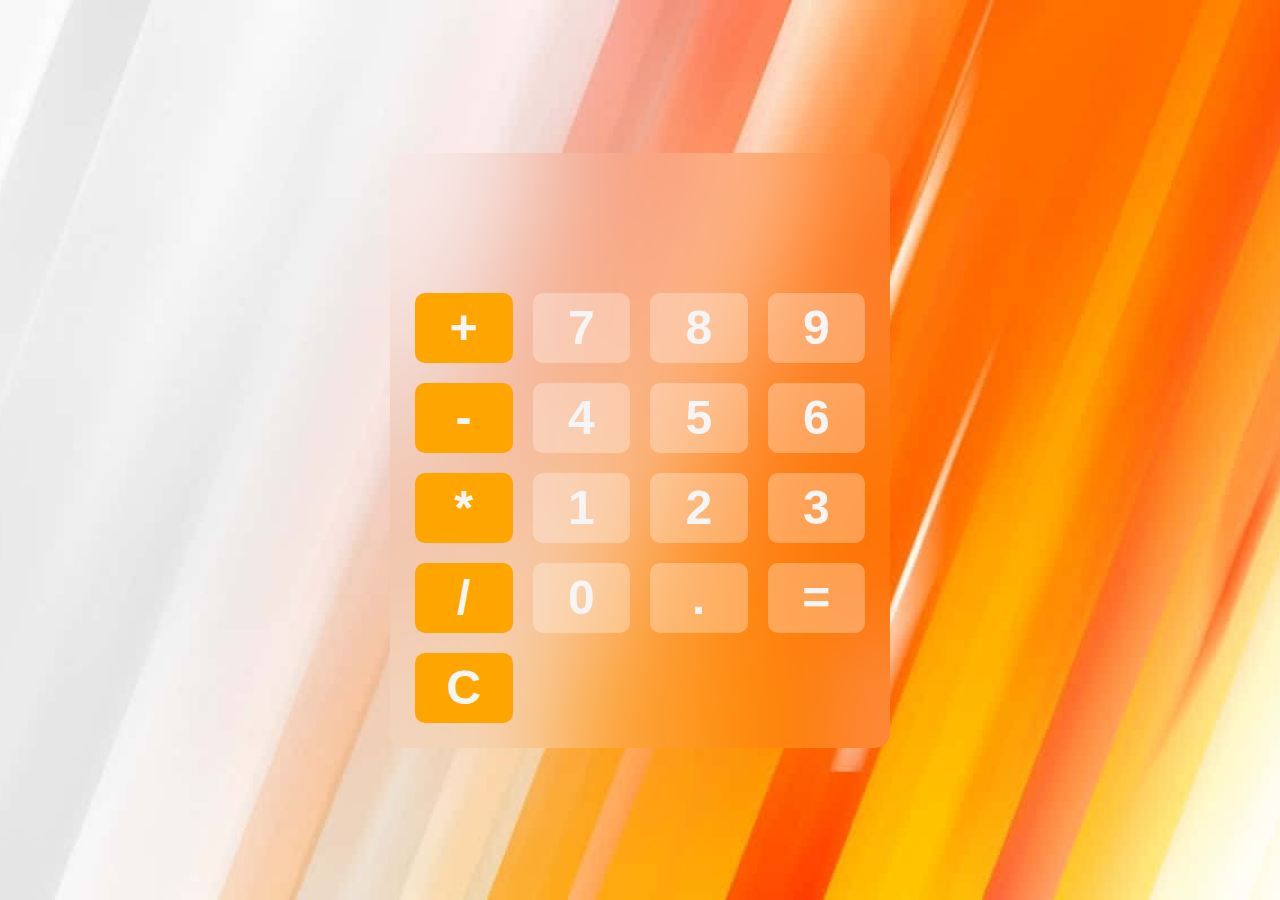
==== calculator.html @ 60561cc5 "first commit" ====
<!DOCTYPE html>
<html lang="en">
<head>
    <meta charset="UTF-8">
    <meta name="viewport" content="width=device-width, initial-scale=1.0">
    <title>Document</title>
    <link rel="stylesheet" href="cal.css">
</head>
<body>
    
    <div id="calculator">
        <input id="display">
        <div id="keys">
            <button onclick="appendToDisplay('+')" class="operator-btn">+</button>
            <button onclick="appendToDisplay('7')">7</button>
            <button onclick="appendToDisplay('8')">8</button>
            <button onclick="appendToDisplay('9')">9</button>
            <button onclick="appendToDisplay('-')"class="operator-btn">-</button>
            <button onclick="appendToDisplay('4')">4</button>
            <button onclick="appendToDisplay('5')">5</button>
            <button onclick="appendToDisplay('6')">6</button>
            <button onclick="appendToDisplay('*')"class="operator-btn">*</button>
            <button onclick="appendToDisplay('1')">1</button>
            <button onclick="appendToDisplay('2')">2</button>
            <button onclick="appendToDisplay('3')">3</button>
            <button onclick="appendToDisplay('/')"class="operator-btn">/</button>
            <button onclick="appendToDisplay('0')">0</button>
            <button onclick="appendToDisplay('.')">.</button>
            <button onclick="calculate()">=</button>
            <button onclick="cleardisplay()"class="operator-btn">C</button>
            
           

        </div>
    
    </div>



   














    <script src="cal.js"></script>
</body>
</html>
---- cal.css ----
body{
    margin: 0;
    display: flex;
    justify-content: center;
    align-items: center;
    height: 100vh;
      background-image: url(white-and-orange.jpg);
      background-repeat: no-repeat;
      background-position: center;
      background-size: cover;
}
#keys{
    display: grid;
    grid-template-columns: repeat(4,1fr);
    gap: 20px;
    padding: 25px;
}

#calculator{
    font-family: Arial, Helvetica, sans-serif;
    /* background-color: rgba(0, 0, 0, 0.786); */
  backdrop-filter: blur(50px);
    background: transparent;
    border-radius: 15px;
    max-width: 500px;
    overflow: hidden;
 
}
#display{
    width: 100%;
    padding: 30px;
    font-size: 3em;
    border: none;
    /* background-color: rgba(0, 0, 0, 0.786); */
    color: rgb(0, 0, 0);
    background: transparent;
    backdrop-filter: blur(50px);
   

}
input {
    border: none;
    outline: none; /* Removes default focus outline */
   
}


button{
  
    height: 70px;
    border-radius: 10px;
    border: none;
    font-size: 3em;
    font-weight: bold;
    /* background-color: black; */
    background: transparent;
    background-color: rgba(255, 255, 255, 0.295);
    backdrop-filter: blur(100px);
    color: whitesmoke;
    transition: hover ;
     transition: background-color 0.5s ease ease-in-out;
}

.operator-btn {
    background-color: orange;

}

button:active{
    /* background-color: white;
    color: black; */
   background-color: aliceblue;
   color: black;
}

.operator-btn:active{
    background-color: rgb(255, 6, 6);
}
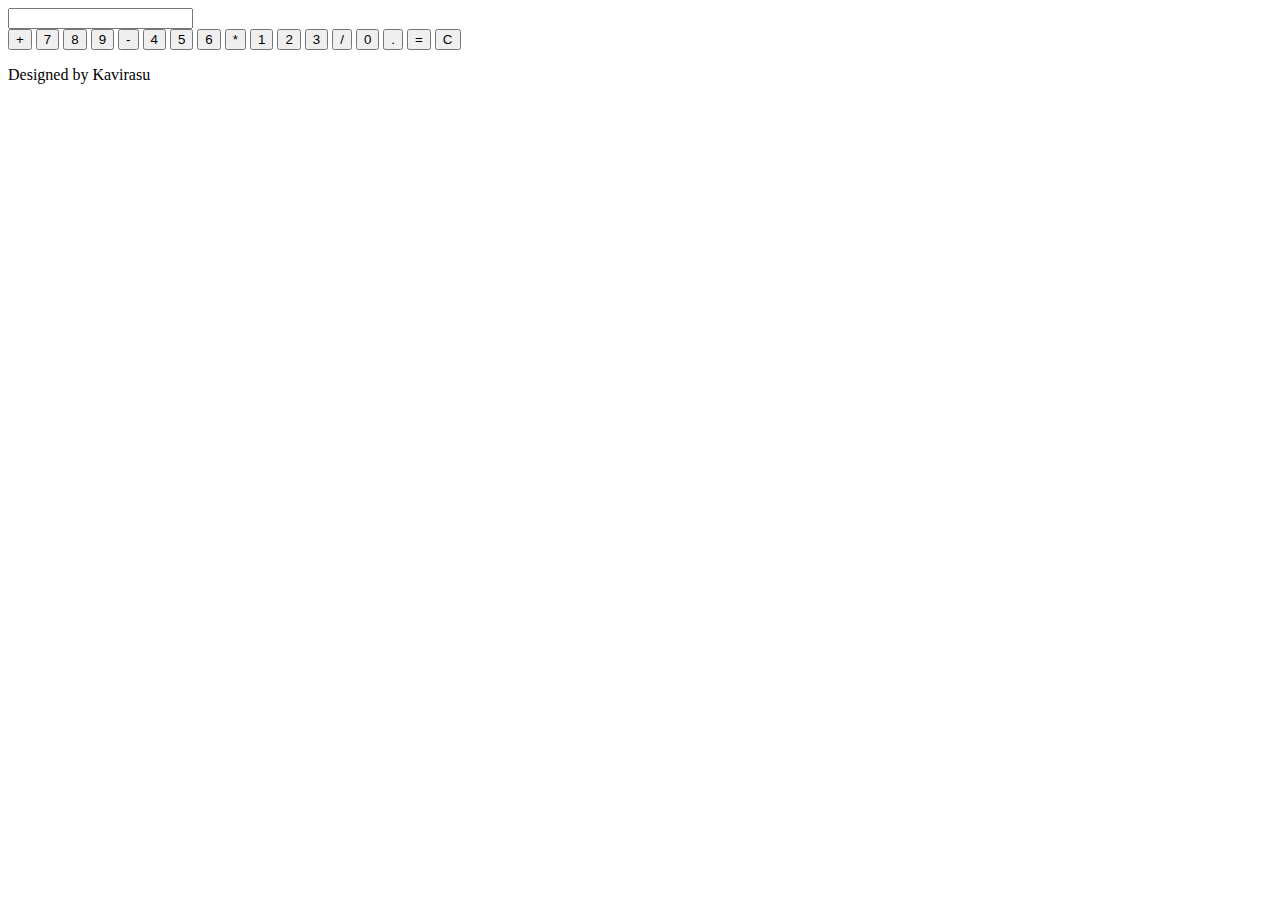
==== commit d3997038: "Initial commit" ====
--- a/calculator.html
+++ b/calculator.html
@@ -4,7 +4,7 @@
     <meta charset="UTF-8">
     <meta name="viewport" content="width=device-width, initial-scale=1.0">
     <title>Document</title>
-    <link rel="stylesheet" href="cal.css">
+    <link rel="stylesheet" href="/calculator/cal.css">
 </head>
 <body>
     
@@ -32,26 +32,14 @@
            
 
         </div>
-    
+   
     </div>
-
-
-
-   
+    <div class="footer"><p>Designed by Kavirasu </p></div>
+ 
 
 
 
 
-
-
-
-
-
-
-
-
-
-
-    <script src="cal.js"></script>
+<script src="/calculator/cal.js"></script>
 </body>
 </html>